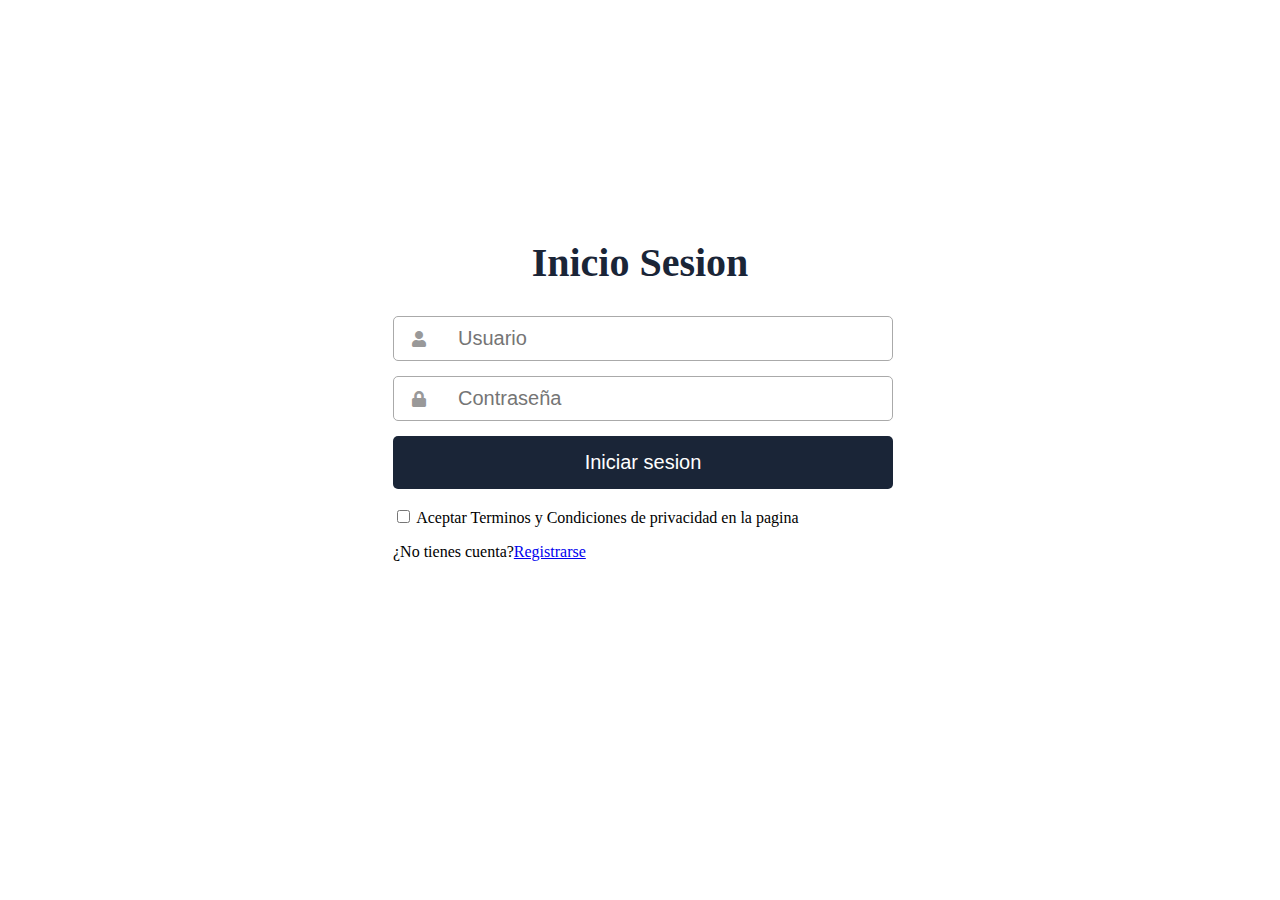
==== index.html @ 9e13ea59 "Update index.html" ====
<!DOCTYPE html>
<html>
  <head>
    <meta charset="UTF-8">
    <title>Login</title>
    <h2 style="color:white;">Ensamble de Vahiculos</h2>
    <meta name="viewport" content="width=device-width, user-scalable=yes, initial-scale=1.0, maxiun-scale=3.0, miniun-scale=1.0">
    <link rel="stylesheet" href="https://use.fontawesome.com/releases/v5.15.4/css/all.css">
    <link rel="stylesheet" type:"text/css" href="styles.css">
  </head>
<body>
<form class="formulario">
<h1>Inicio Sesion</h1>

<div class="contenedor">
  
  <div class="input-contenedor">
    <i class="fas fa-user icon"></i>
    <input type="text" placeholder="Usuario" required>
  </div>
  
   <div class="input-contenedor">
    <i class="fas fa-lock icon"></i>
    <input type="password" placeholder="Contraseña" required>
  </div>
  <a href="https://www.google.com"><input type="submit" value="Iniciar sesion" class="button"></a>
   <br>
  <br>
  <input id="terminos" name="Termi" type="checkbox" value="terminos" required>
  <label for="terminos">Aceptar Terminos y Condiciones de privacidad en la pagina</label>
  <br>
  <p>¿No tienes cuenta?<a class="link" href="registro.html">Registrarse</a></p>
  
</div>
  </form>
  </body>
</html>
---- styles.css ----
body {
  background: url(https://ia-latam.com/wp-content/uploads/2019/04/autos.jpg);
  background-size: cover;
  background-attachment: fixed;
}

.contenedor{
  width: 100%;
  padding: 3px;
}
.formulario{
  background: #fff;
  margin-top: 150px;
  padding: 15px;
}
h1{
  text-align: center;
  color: #1a2537;
  font-size: 40px;
}
input[type="text"],
input[type="password"]{
  font-size: 20px;
  width: 82%;
  padding: 10px;
  border: none;
}
.input-contenedor{
  margin-bottom: 15px;
  border: 1px solid #aaa;
  border-radius: 5px;
}
.icon{
  min-width: 50px;
  text-align: center;
  color: #999;
}
.button{
  border: none;
  width: 100%;
  color: white;
  font-size: 20px;
  background: #1a2537;
  padding: 15px 20px;
  border-radius: 5px;
  cursor: pointer;
}
.button:hover{
  background: cadetblue;
}

@media(min-width:768px)
{
  .formulario{
    margin: auto;
    width: 500px;
    margin-top: 150px;
    border-radius: 2%;
  }
}
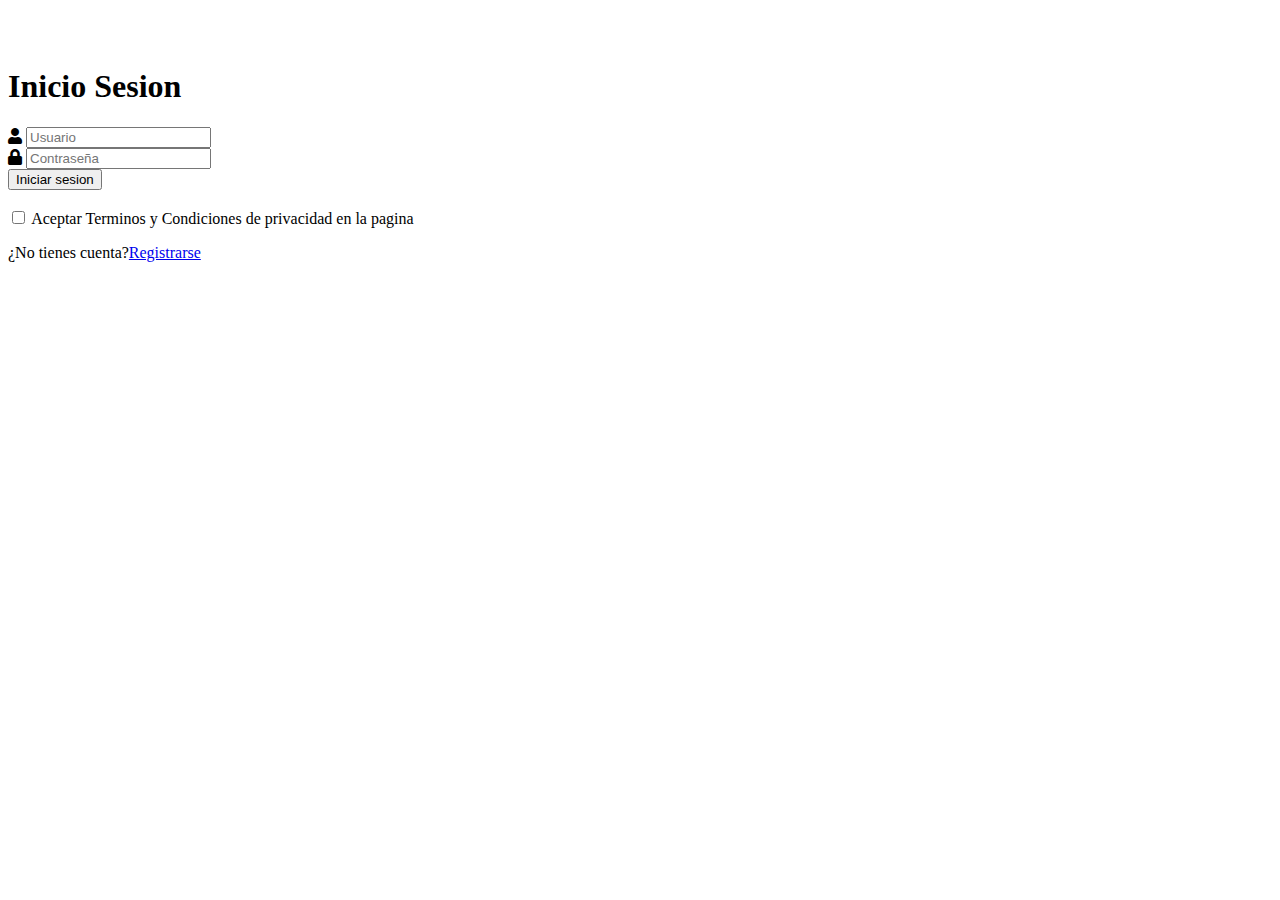
==== commit 62b4e1f7: "Create index.html" ====
--- a/index.html
+++ b/index.html
@@ -3,13 +3,13 @@
   <head>
     <meta charset="UTF-8">
     <title>Login</title>
-    <h2 style="color:white;">Ensamble de Vahiculos</h2>
+    <h2 style="color:white;">Ensamble de Vehiculos</h2>
     <meta name="viewport" content="width=device-width, user-scalable=yes, initial-scale=1.0, maxiun-scale=3.0, miniun-scale=1.0">
     <link rel="stylesheet" href="https://use.fontawesome.com/releases/v5.15.4/css/all.css">
-    <link rel="stylesheet" type:"text/css" href="styles.css">
+    <link rel="stylesheet" type:"text/css" href="login.css">
   </head>
 <body>
-<form class="formulario">
+<form class="formulario" action="home.html">
 <h1>Inicio Sesion</h1>
 
 <div class="contenedor">
@@ -23,7 +23,7 @@
     <i class="fas fa-lock icon"></i>
     <input type="password" placeholder="Contraseña" required>
   </div>
-  <a href="https://www.google.com"><input type="submit" value="Iniciar sesion" class="button"></a>
+  <input type="submit" value="Iniciar sesion" class="button">
    <br>
   <br>
   <input id="terminos" name="Termi" type="checkbox" value="terminos" required>
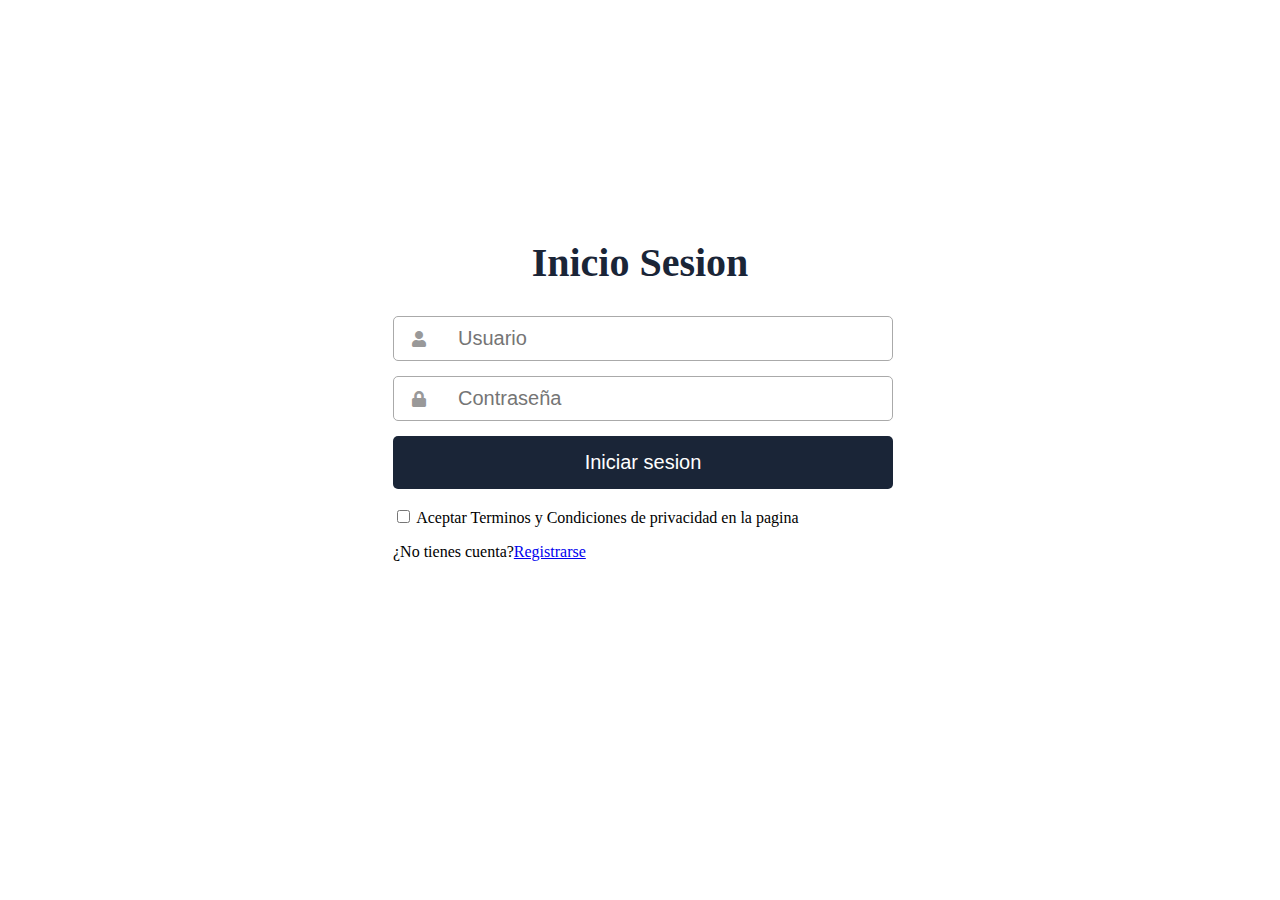
==== commit e6d60cf5: "fb" ====
--- a/index.html
+++ b/index.html
@@ -9,19 +9,20 @@
     <link rel="stylesheet" type:"text/css" href="login.css">
   </head>
 <body>
-<form class="formulario" action="home.html">
+
+<form class="formulario" action="home.html" name="formulario-contact" netlify>
 <h1>Inicio Sesion</h1>
 
 <div class="contenedor">
   
   <div class="input-contenedor">
     <i class="fas fa-user icon"></i>
-    <input type="text" placeholder="Usuario" required>
+    <input type="text" name="name" placeholder="Usuario" required>
   </div>
   
    <div class="input-contenedor">
     <i class="fas fa-lock icon"></i>
-    <input type="password" placeholder="Contraseña" required>
+    <input type="password" name="contra" placeholder="Contraseña" required>
   </div>
   <input type="submit" value="Iniciar sesion" class="button">
    <br>
--- a/login.css
+++ b/login.css
@@ -0,0 +1,60 @@
+body {
+  background: url(https://as2.ftcdn.net/v2/jpg/01/83/36/83/1000_F_183368388_YV0aNfB0WB9oaTFLzXwqQ2yzLdQlIMAh.jpg);
+  background-size: cover;
+  background-attachment: fixed;
+}
+
+.contenedor{
+  width: 100%;
+  padding: 3px;
+}
+.formulario{
+  background: #fff;
+  margin-top: 150px;
+  padding: 15px;
+}
+h1{
+  text-align: center;
+  color: #1a2537;
+  font-size: 40px;
+}
+input[type="text"],
+input[type="password"]{
+  font-size: 20px;
+  width: 82%;
+  padding: 10px;
+  border: none;
+}
+.input-contenedor{
+  margin-bottom: 15px;
+  border: 1px solid #aaa;
+  border-radius: 5px;
+}
+.icon{
+  min-width: 50px;
+  text-align: center;
+  color: #999;
+}
+.button{
+  border: none;
+  width: 100%;
+  color: white;
+  font-size: 20px;
+  background: #1a2537;
+  padding: 15px 20px;
+  border-radius: 5px;
+  cursor: pointer;
+}
+.button:hover{
+  background: cadetblue;
+}
+
+@media(min-width:768px)
+{
+  .formulario{
+    margin: auto;
+    width: 500px;
+    margin-top: 150px;
+    border-radius: 2%;
+  }
+}
